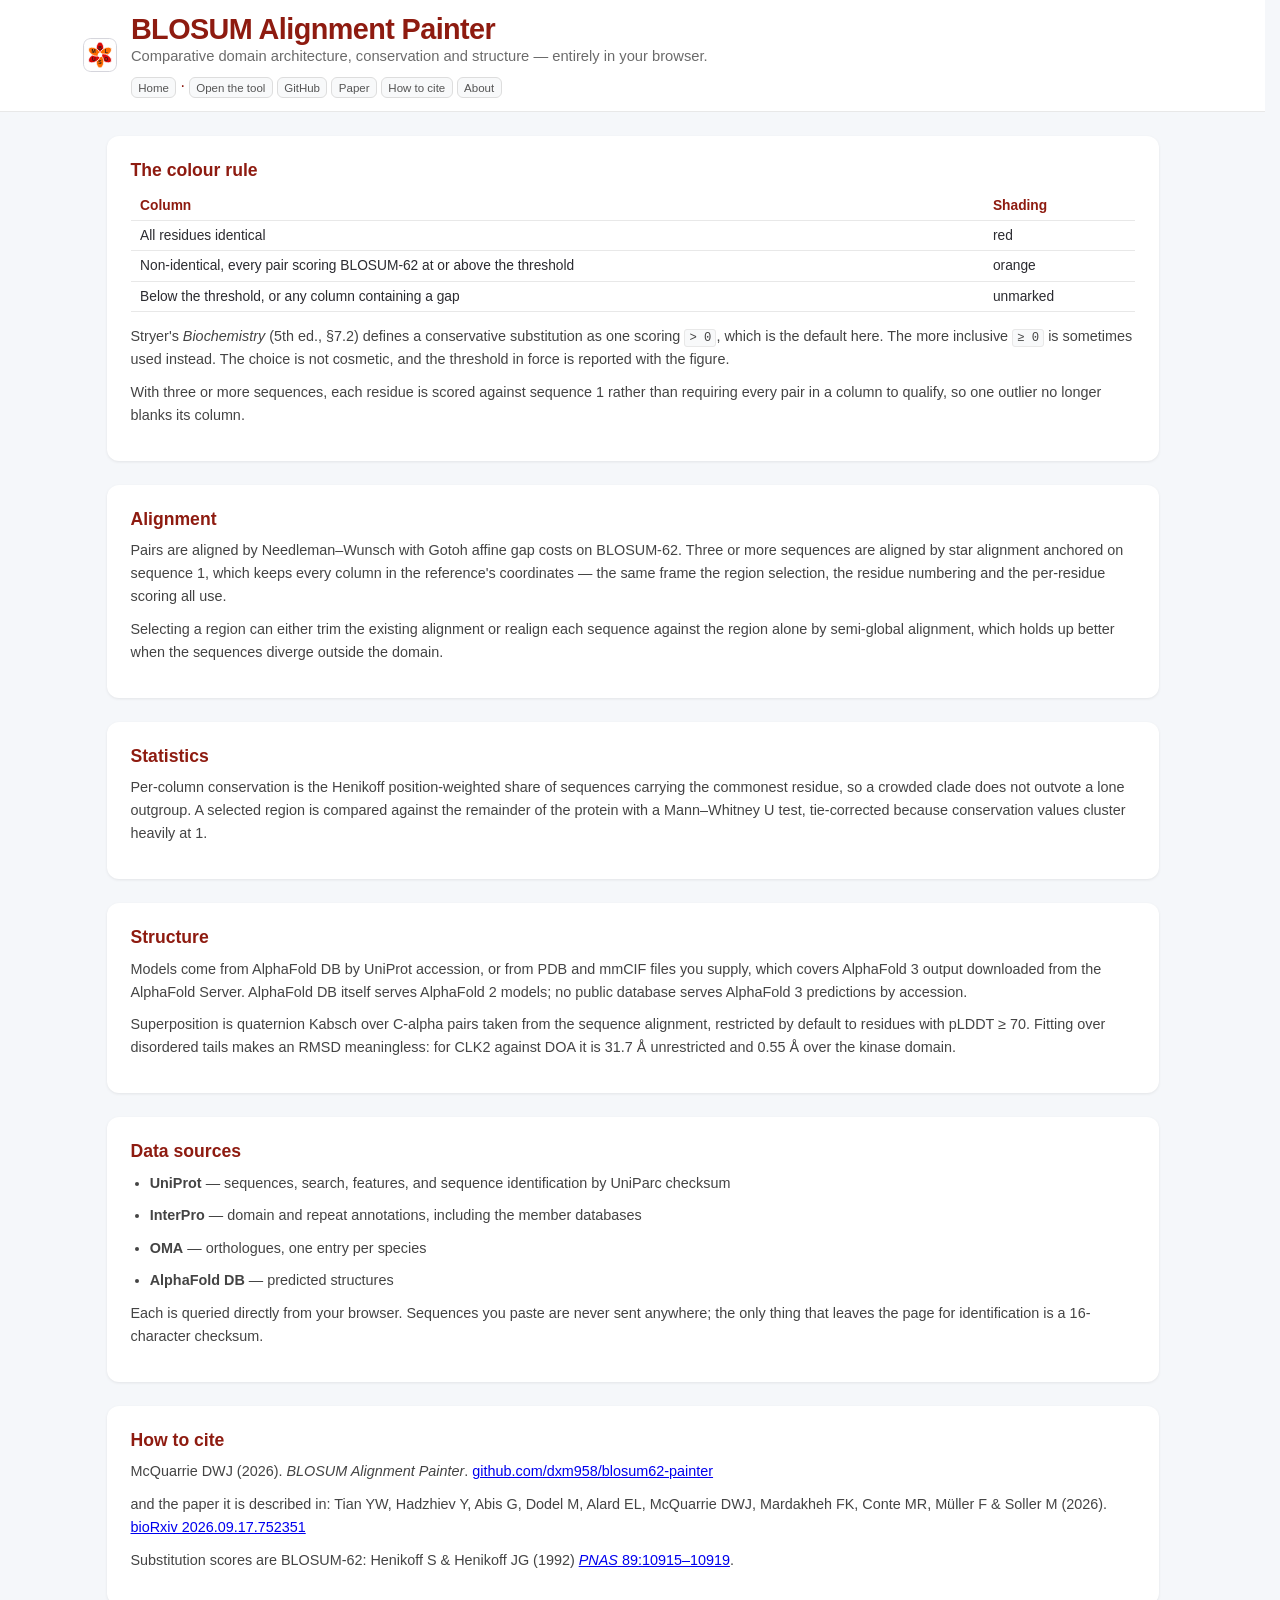
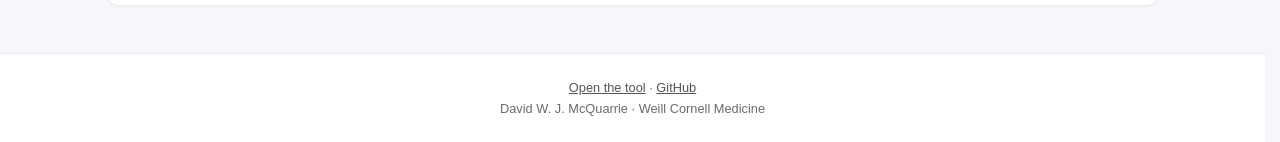
==== about.html @ 33035240 "Restore the two-column tool; landing page keeps one button The numbered step-card layout replaced a " ====
<!DOCTYPE html>
<html lang="en">
<head>
<meta charset="utf-8">
<meta name="viewport" content="width=device-width, initial-scale=1">
<meta name="description" content="How BLOSUM Alignment Painter works: the substitution rule, the alignment algorithms, the data sources and the statistics.">
<meta name="theme-color" content="#DC0806">
<title>About &middot; BLOSUM Alignment Painter</title>
<link rel="stylesheet" href="css/painter.css">
<link rel="icon" href="icons/icon.svg" type="image/svg+xml">
<style>
  html{scrollbar-gutter:stable}
  *{margin:0;padding:0;box-sizing:border-box}
  body{
    font-family:-apple-system,BlinkMacSystemFont,'Segoe UI',Roboto,sans-serif;
    background:var(--pa-bg);color:var(--pa-ink);min-height:100vh;
    display:flex;flex-direction:column;
  }
  .pa-container{flex:1}
  .mark{width:34px;height:34px;border-radius:7px;flex:none}
  .pa-headrow{display:flex;align-items:center;gap:.9rem}
</style>
<style>
  .pa-card h2{font-size:1.1rem;color:var(--pa-head);margin-bottom:.6rem}
  .pa-card p, .pa-card li{font-size:.9rem;line-height:1.6;color:#444;margin-bottom:.6rem}
  .pa-card ul{padding-left:1.2rem}
  table.pa-t{border-collapse:collapse;width:100%;font-size:.86rem;margin:.4rem 0 .8rem}
  table.pa-t th,table.pa-t td{border-bottom:1px solid var(--pa-line);padding:.45rem .6rem;text-align:left}
  table.pa-t th{color:var(--pa-head);font-weight:600}
  code{font-family:ui-monospace,Menlo,monospace;font-size:.85em;background:var(--pa-soft);
       border:1px solid var(--pa-line);border-radius:3px;padding:.05rem .25rem}
</style>
</head>
<body>

<div class="pa-header">
  <div class="pa-container" style="padding:0;max-width:1100px">
    <div class="pa-headrow">
      <svg class="mark" viewBox="0 0 64 64" xmlns="http://www.w3.org/2000/svg" aria-hidden="true">
        <rect x="1" y="1" width="62" height="62" rx="13" fill="#FFFFFF" stroke="#C9C9D2" stroke-width="1.5"/>
        <ellipse cx="32" cy="19.5" rx="7.0" ry="11.8" fill="#DC0806" stroke="#FFFFFF" stroke-width="1.3" transform="rotate(0 32 32)"/>
        <ellipse cx="32" cy="19.5" rx="7.0" ry="11.8" fill="#FE6B00" stroke="#FFFFFF" stroke-width="1.3" transform="rotate(60 32 32)"/>
        <ellipse cx="32" cy="19.5" rx="7.0" ry="11.8" fill="#DC0806" stroke="#FFFFFF" stroke-width="1.3" transform="rotate(120 32 32)"/>
        <ellipse cx="32" cy="19.5" rx="7.0" ry="11.8" fill="#FE6B00" stroke="#FFFFFF" stroke-width="1.3" transform="rotate(180 32 32)"/>
        <ellipse cx="32" cy="19.5" rx="7.0" ry="11.8" fill="#DC0806" stroke="#FFFFFF" stroke-width="1.3" transform="rotate(240 32 32)"/>
        <ellipse cx="32" cy="19.5" rx="7.0" ry="11.8" fill="#FE6B00" stroke="#FFFFFF" stroke-width="1.3" transform="rotate(300 32 32)"/>
        <circle cx="32" cy="32" r="4.4" fill="#FFFFFF"/>
        <text x="32.00" y="18.40" font-family="Arial,Helvetica,sans-serif" font-size="9.6" font-weight="600" fill="#231F20" text-anchor="middle" dominant-baseline="central">B</text>
        <text x="43.78" y="25.20" font-family="Arial,Helvetica,sans-serif" font-size="9.6" font-weight="600" fill="#231F20" text-anchor="middle" dominant-baseline="central">L</text>
        <text x="43.78" y="38.80" font-family="Arial,Helvetica,sans-serif" font-size="9.6" font-weight="600" fill="#231F20" text-anchor="middle" dominant-baseline="central">O</text>
        <text x="32.00" y="45.60" font-family="Arial,Helvetica,sans-serif" font-size="9.6" font-weight="600" fill="#231F20" text-anchor="middle" dominant-baseline="central">S</text>
        <text x="20.22" y="38.80" font-family="Arial,Helvetica,sans-serif" font-size="9.6" font-weight="600" fill="#231F20" text-anchor="middle" dominant-baseline="central">U</text>
        <text x="20.22" y="25.20" font-family="Arial,Helvetica,sans-serif" font-size="9.6" font-weight="600" fill="#231F20" text-anchor="middle" dominant-baseline="central">M</text>
      </svg>
      <div>
        <h1>BLOSUM Alignment Painter</h1>
        <p class="subtitle">Comparative domain architecture, conservation and structure &mdash; entirely in your browser.</p>
        <div class="pa-links">
          <a href="index.html">Home</a> &middot; <a href="app.html">Open the tool</a>
          <a href="https://github.com/dxm958/blosum62-painter">GitHub</a>
          <a href="https://doi.org/10.64898/2026.09.17.752351">Paper</a>
          <a href="https://github.com/dxm958/blosum62-painter#how-to-cite">How to cite</a>
          <a href="about.html">About</a>
        </div>
      </div>
    </div>
  </div>
</div>

<div class="pa-container">

  <div class="pa-card">
    <h2>The colour rule</h2>
    <table class="pa-t">
      <tr><th>Column</th><th>Shading</th></tr>
      <tr><td>All residues identical</td><td>red</td></tr>
      <tr><td>Non-identical, every pair scoring BLOSUM-62 at or above the threshold</td><td>orange</td></tr>
      <tr><td>Below the threshold, or any column containing a gap</td><td>unmarked</td></tr>
    </table>
    <p>Stryer's <em>Biochemistry</em> (5th ed., &sect;7.2) defines a conservative substitution as one
       scoring <code>&gt; 0</code>, which is the default here. The more inclusive <code>&ge; 0</code>
       is sometimes used instead. The choice is not cosmetic, and the threshold in force is reported
       with the figure.</p>
    <p>With three or more sequences, each residue is scored against sequence&nbsp;1 rather than
       requiring every pair in a column to qualify, so one outlier no longer blanks its column.</p>
  </div>

  <div class="pa-card">
    <h2>Alignment</h2>
    <p>Pairs are aligned by Needleman&ndash;Wunsch with Gotoh affine gap costs on BLOSUM-62. Three
       or more sequences are aligned by star alignment anchored on sequence&nbsp;1, which keeps every
       column in the reference's coordinates &mdash; the same frame the region selection, the residue
       numbering and the per-residue scoring all use.</p>
    <p>Selecting a region can either trim the existing alignment or realign each sequence against the
       region alone by semi-global alignment, which holds up better when the sequences diverge outside
       the domain.</p>
  </div>

  <div class="pa-card">
    <h2>Statistics</h2>
    <p>Per-column conservation is the Henikoff position-weighted share of sequences carrying the
       commonest residue, so a crowded clade does not outvote a lone outgroup. A selected region is
       compared against the remainder of the protein with a Mann&ndash;Whitney U test, tie-corrected
       because conservation values cluster heavily at 1.</p>
  </div>

  <div class="pa-card">
    <h2>Structure</h2>
    <p>Models come from AlphaFold DB by UniProt accession, or from PDB and mmCIF files you supply,
       which covers AlphaFold&nbsp;3 output downloaded from the AlphaFold Server. AlphaFold DB itself
       serves AlphaFold&nbsp;2 models; no public database serves AlphaFold&nbsp;3 predictions by
       accession.</p>
    <p>Superposition is quaternion Kabsch over C-alpha pairs taken from the sequence alignment,
       restricted by default to residues with pLDDT &ge; 70. Fitting over disordered tails makes an
       RMSD meaningless: for CLK2 against DOA it is 31.7&nbsp;&#8491; unrestricted and
       0.55&nbsp;&#8491; over the kinase domain.</p>
  </div>

  <div class="pa-card">
    <h2>Data sources</h2>
    <ul>
      <li><strong>UniProt</strong> &mdash; sequences, search, features, and sequence identification by UniParc checksum</li>
      <li><strong>InterPro</strong> &mdash; domain and repeat annotations, including the member databases</li>
      <li><strong>OMA</strong> &mdash; orthologues, one entry per species</li>
      <li><strong>AlphaFold DB</strong> &mdash; predicted structures</li>
    </ul>
    <p>Each is queried directly from your browser. Sequences you paste are never sent anywhere; the
       only thing that leaves the page for identification is a 16-character checksum.</p>
  </div>

  <div class="pa-card">
    <h2>How to cite</h2>
    <p>McQuarrie DWJ (2026). <em>BLOSUM Alignment Painter</em>.
       <a href="https://github.com/dxm958/blosum62-painter">github.com/dxm958/blosum62-painter</a></p>
    <p>and the paper it is described in: Tian YW, Hadzhiev Y, Abis G, Dodel M, Alard EL,
       McQuarrie DWJ, Mardakheh FK, Conte MR, M&uuml;ller F &amp; Soller M (2026).
       <a href="https://doi.org/10.64898/2026.09.17.752351">bioRxiv 2026.09.17.752351</a></p>
    <p>Substitution scores are BLOSUM-62: Henikoff S &amp; Henikoff JG (1992)
       <a href="https://doi.org/10.1073/pnas.89.22.10915"><em>PNAS</em> 89:10915&ndash;10919</a>.</p>
  </div>

</div>

<div class="pa-footer">
  <a href="index.html">Open the tool</a> &middot;
  <a href="https://github.com/dxm958/blosum62-painter">GitHub</a>
  <br>
  David W. J. McQuarrie &middot; Weill Cornell Medicine
</div>

</body>
</html>
---- css/painter.css ----
/* Shared chrome for the landing page and the tool, in the idiom of LIVIA's
   css/livia.css: a white header, a centred container, and white cards with a
   numbered step header. Colours follow the figures this tool produces. */

:root{
  --pa-bg:#f5f7fa;
  --pa-card:#ffffff;
  --pa-ink:#2b2b30;
  --pa-head:#8E1B10;
  --pa-accent:#DC0806;
  --pa-accent-2:#FE6B00;
  --pa-line:#e8e8e8;
  --pa-muted:#6B6B6B;
  --pa-soft:#f8f9fa;
}

.pa-header{background:#fff;color:var(--pa-head);padding:.8rem 2rem;border-bottom:1px solid var(--pa-line)}
.pa-header h1{font-size:1.8rem;font-weight:700;margin-bottom:.15rem;letter-spacing:-.02em;color:var(--pa-head)}
.pa-header .subtitle{font-size:.92rem;color:var(--pa-muted);margin-bottom:.8rem;font-weight:400}
.pa-links{display:flex;gap:.5rem .25rem;flex-wrap:wrap}
.pa-links a{
  color:#555;text-decoration:none;font-size:.72rem;padding:.22rem .4rem;
  border:1px solid #ddd;border-radius:6px;background:var(--pa-soft);transition:all .2s;
}
.pa-links a:hover{background:var(--pa-accent);color:#fff;border-color:var(--pa-accent)}

.pa-container{max-width:1100px;margin:0 auto;padding:1.5rem}

.pa-card{
  background:var(--pa-card);border-radius:12px;padding:1.5rem;
  box-shadow:0 1px 3px rgba(0,0,0,.08);margin-bottom:1.5rem;
}
.pa-step-num{
  display:inline-flex;align-items:center;justify-content:center;width:28px;height:28px;
  border-radius:50%;background:var(--pa-accent);color:#fff;font-weight:700;font-size:.85rem;
  margin-right:.5rem;flex-shrink:0;
}
.pa-step-header{display:flex;align-items:center;margin-bottom:.8rem;font-weight:600;font-size:1rem}
.pa-step-desc{font-size:.88rem;color:#666;margin-bottom:.8rem;padding-left:2.3rem}

.pa-banner{
  display:flex;align-items:center;gap:.7rem;background:#fdeceb;border:1px solid #f6cdca;
  border-radius:10px;padding:.7rem 1.1rem;margin-bottom:1rem;text-decoration:none;
  color:var(--pa-head);transition:all .2s;
}
.pa-banner:hover{background:#f9d9d6;border-color:var(--pa-accent)}
.pa-banner .pa-label{
  font-size:.78rem;font-weight:700;text-transform:uppercase;letter-spacing:.04em;
  color:var(--pa-accent);flex:none;
}
.pa-banner .pa-cite{font-size:.88rem;flex:1}
.pa-banner .pa-cite em{color:#555}

.pa-hero{
  display:flex;align-items:center;gap:1rem;background:#fff;border:1px solid var(--pa-line);
  border-radius:12px;padding:1.2rem 1.4rem;margin-bottom:1rem;text-decoration:none;
  color:var(--pa-ink);box-shadow:0 1px 3px rgba(0,0,0,.08);transition:all .2s;
}
.pa-hero:hover{border-color:var(--pa-accent);box-shadow:0 2px 10px rgba(220,8,6,.12)}
.pa-hero h2{font-size:1.1rem;color:var(--pa-head);margin-bottom:.2rem}
.pa-hero p{font-size:.86rem;color:#666;line-height:1.5}
.pa-hero .pa-go{margin-left:auto;color:var(--pa-accent);font-size:1.3rem;flex:none}
.pa-hint{font-size:.76rem;color:var(--pa-muted);margin-top:.35rem}

.pa-grid{display:grid;grid-template-columns:repeat(auto-fit,minmax(240px,1fr));gap:1rem}
.pa-small{
  background:#fff;border:1px solid var(--pa-line);border-radius:10px;padding:1rem 1.1rem;
  text-decoration:none;color:var(--pa-ink);transition:all .2s;
}
.pa-small:hover{border-color:var(--pa-accent)}
.pa-small h3{font-size:.95rem;color:var(--pa-head);margin-bottom:.25rem}
.pa-small p{font-size:.8rem;color:#666;line-height:1.45}

.pa-divider{height:1px;background:var(--pa-line);margin:1.6rem 0 1.2rem}

.pa-footer{
  text-align:center;padding:1.4rem;font-size:.8rem;color:var(--pa-muted);
  border-top:1px solid var(--pa-line);background:#fff;line-height:1.7;
}
.pa-footer a{color:#555}
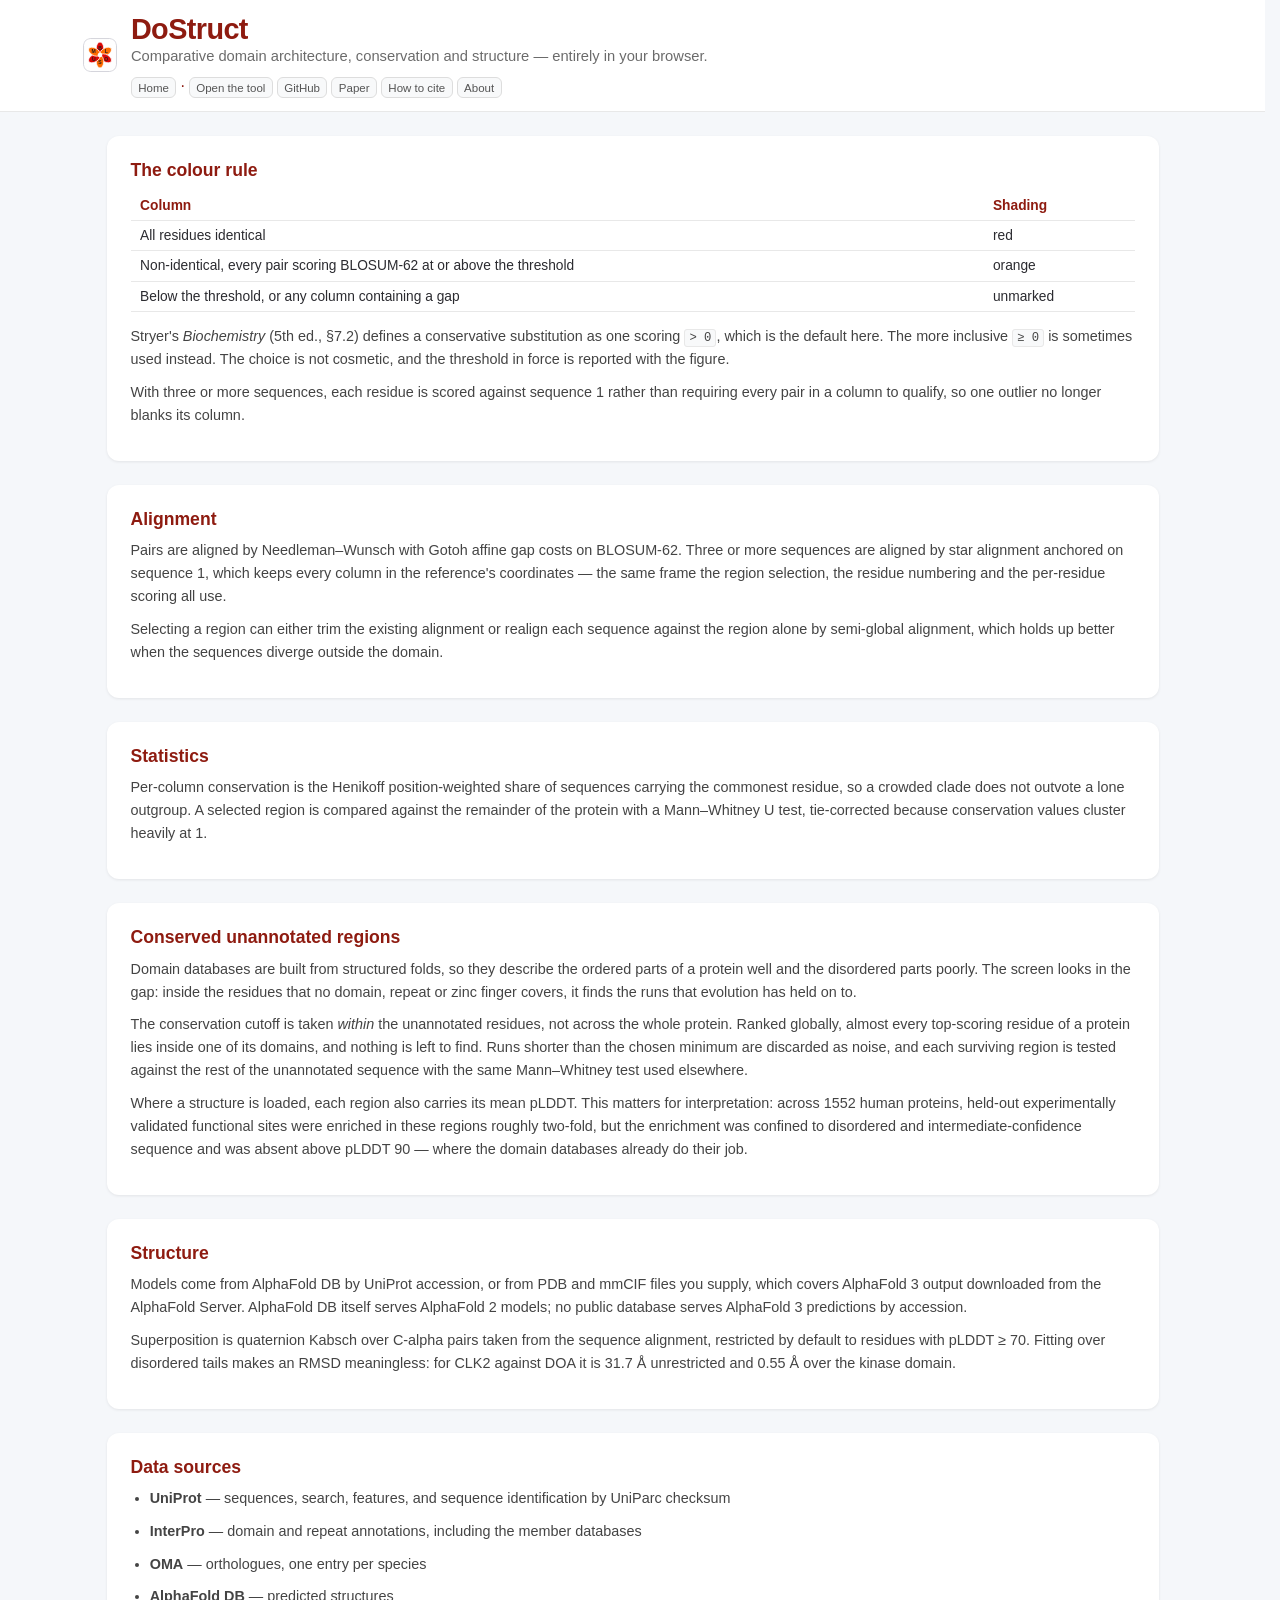
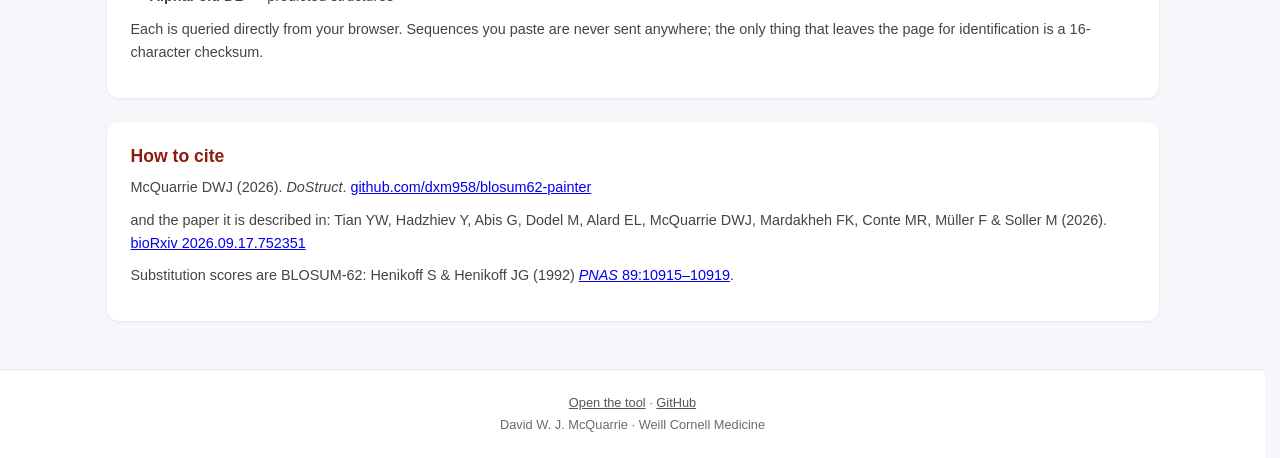
==== commit 71d87077: "Find the conserved regions no domain database describes Adds the screen the method paper is about. I" ====
--- a/about.html
+++ b/about.html
@@ -3,10 +3,10 @@
 <head>
 <meta charset="utf-8">
 <meta name="viewport" content="width=device-width, initial-scale=1">
-<meta name="description" content="How BLOSUM Alignment Painter works: the substitution rule, the alignment algorithms, the data sources and the statistics.">
+<meta name="description" content="How DoStruct works: the substitution rule, the alignment algorithms, the data sources and the statistics.">
 <meta name="theme-color" content="#DC0806">
-<title>About &middot; BLOSUM Alignment Painter</title>
-<link rel="stylesheet" href="css/painter.css">
+<title>About &middot; DoStruct</title>
+<link rel="stylesheet" href="css/painter.css?v=3.7.0">
 <link rel="icon" href="icons/icon.svg" type="image/svg+xml">
 <style>
   html{scrollbar-gutter:stable}
@@ -53,7 +53,7 @@
         <text x="20.22" y="25.20" font-family="Arial,Helvetica,sans-serif" font-size="9.6" font-weight="600" fill="#231F20" text-anchor="middle" dominant-baseline="central">M</text>
       </svg>
       <div>
-        <h1>BLOSUM Alignment Painter</h1>
+        <h1>DoStruct</h1>
         <p class="subtitle">Comparative domain architecture, conservation and structure &mdash; entirely in your browser.</p>
         <div class="pa-links">
           <a href="index.html">Home</a> &middot; <a href="app.html">Open the tool</a>
@@ -105,6 +105,24 @@
   </div>
 
   <div class="pa-card">
+    <h2>Conserved unannotated regions</h2>
+    <p>Domain databases are built from structured folds, so they describe the ordered parts of a
+       protein well and the disordered parts poorly. The screen looks in the gap: inside the
+       residues that no domain, repeat or zinc finger covers, it finds the runs that evolution has
+       held on to.</p>
+    <p>The conservation cutoff is taken <em>within</em> the unannotated residues, not across the
+       whole protein. Ranked globally, almost every top-scoring residue of a protein lies inside one
+       of its domains, and nothing is left to find. Runs shorter than the chosen minimum are
+       discarded as noise, and each surviving region is tested against the rest of the unannotated
+       sequence with the same Mann&ndash;Whitney test used elsewhere.</p>
+    <p>Where a structure is loaded, each region also carries its mean pLDDT. This matters for
+       interpretation: across 1552 human proteins, held-out experimentally validated functional
+       sites were enriched in these regions roughly two-fold, but the enrichment was confined to
+       disordered and intermediate-confidence sequence and was absent above pLDDT&nbsp;90 &mdash;
+       where the domain databases already do their job.</p>
+  </div>
+
+  <div class="pa-card">
     <h2>Structure</h2>
     <p>Models come from AlphaFold DB by UniProt accession, or from PDB and mmCIF files you supply,
        which covers AlphaFold&nbsp;3 output downloaded from the AlphaFold Server. AlphaFold DB itself
@@ -130,7 +148,7 @@
 
   <div class="pa-card">
     <h2>How to cite</h2>
-    <p>McQuarrie DWJ (2026). <em>BLOSUM Alignment Painter</em>.
+    <p>McQuarrie DWJ (2026). <em>DoStruct</em>.
        <a href="https://github.com/dxm958/blosum62-painter">github.com/dxm958/blosum62-painter</a></p>
     <p>and the paper it is described in: Tian YW, Hadzhiev Y, Abis G, Dodel M, Alard EL,
        McQuarrie DWJ, Mardakheh FK, Conte MR, M&uuml;ller F &amp; Soller M (2026).
--- a/css/painter.css
+++ b/css/painter.css
@@ -78,3 +78,15 @@
   border-top:1px solid var(--pa-line);background:#fff;line-height:1.7;
 }
 .pa-footer a{color:#555}
+
+/* A card that describes rather than navigates: the button is the only target. */
+.pa-static{cursor:default}
+.pa-static:hover{border-color:var(--pa-line);box-shadow:0 1px 3px rgba(0,0,0,.08)}
+.pa-btn{
+  display:inline-block;margin-top:.9rem;padding:.55rem 1.1rem;border-radius:8px;
+  background:var(--pa-accent);color:#fff;text-decoration:none;
+  font-size:.9rem;font-weight:600;transition:background .2s;
+}
+.pa-btn:hover{background:#b00604}
+.pa-btn.secondary{background:var(--pa-soft);color:var(--pa-head);border:1px solid #ddd}
+.pa-btn.secondary:hover{background:#eee}
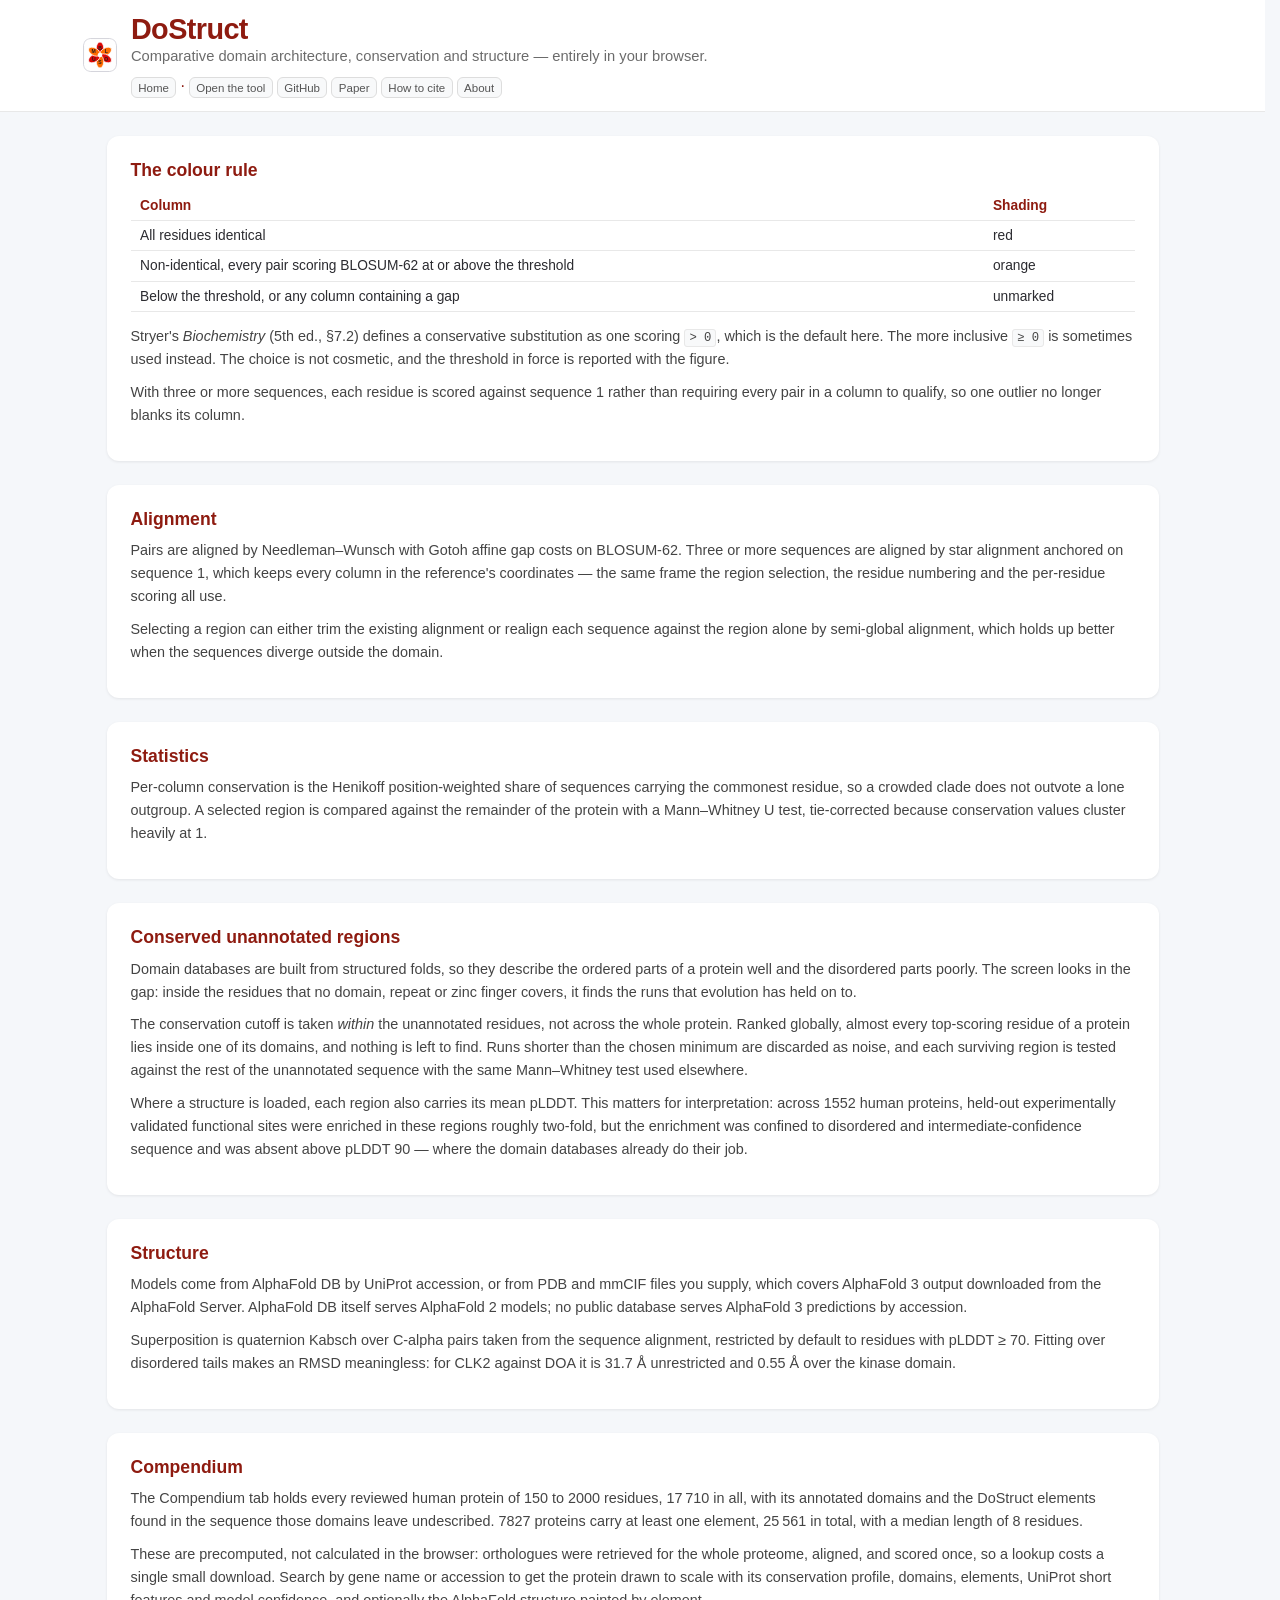
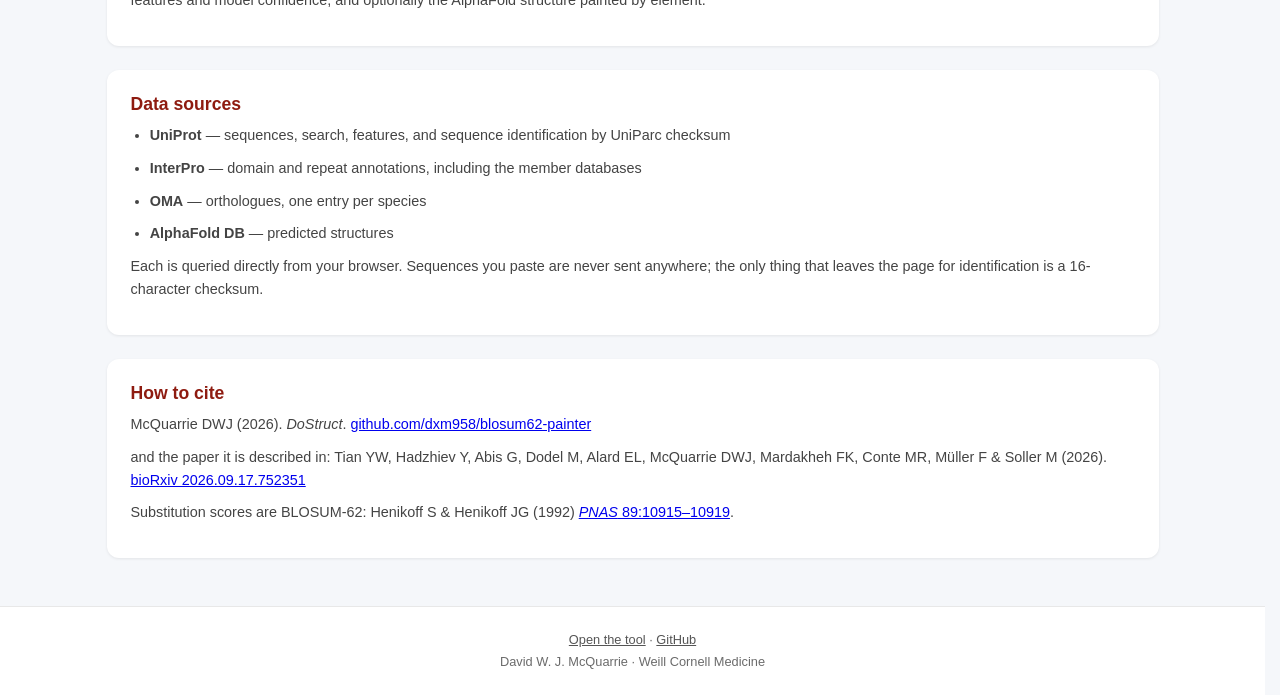
==== commit caa4ba6c: "Add the compendium: every human protein and its DoStruct elements The screen now has somewhere to li" ====
--- a/about.html
+++ b/about.html
@@ -6,7 +6,7 @@
 <meta name="description" content="How DoStruct works: the substitution rule, the alignment algorithms, the data sources and the statistics.">
 <meta name="theme-color" content="#DC0806">
 <title>About &middot; DoStruct</title>
-<link rel="stylesheet" href="css/painter.css?v=3.7.0">
+<link rel="stylesheet" href="css/painter.css?v=3.8.0">
 <link rel="icon" href="icons/icon.svg" type="image/svg+xml">
 <style>
   html{scrollbar-gutter:stable}
@@ -135,6 +135,19 @@
   </div>
 
   <div class="pa-card">
+    <h2>Compendium</h2>
+    <p>The Compendium tab holds every reviewed human protein of 150 to 2000 residues, 17&thinsp;710
+       in all, with its annotated domains and the DoStruct elements found in the sequence those
+       domains leave undescribed. 7827 proteins carry at least one element, 25&thinsp;561 in total,
+       with a median length of 8 residues.</p>
+    <p>These are precomputed, not calculated in the browser: orthologues were retrieved for the
+       whole proteome, aligned, and scored once, so a lookup costs a single small download. Search
+       by gene name or accession to get the protein drawn to scale with its conservation profile,
+       domains, elements, UniProt short features and model confidence, and optionally the AlphaFold
+       structure painted by element.</p>
+  </div>
+
+  <div class="pa-card">
     <h2>Data sources</h2>
     <ul>
       <li><strong>UniProt</strong> &mdash; sequences, search, features, and sequence identification by UniParc checksum</li>
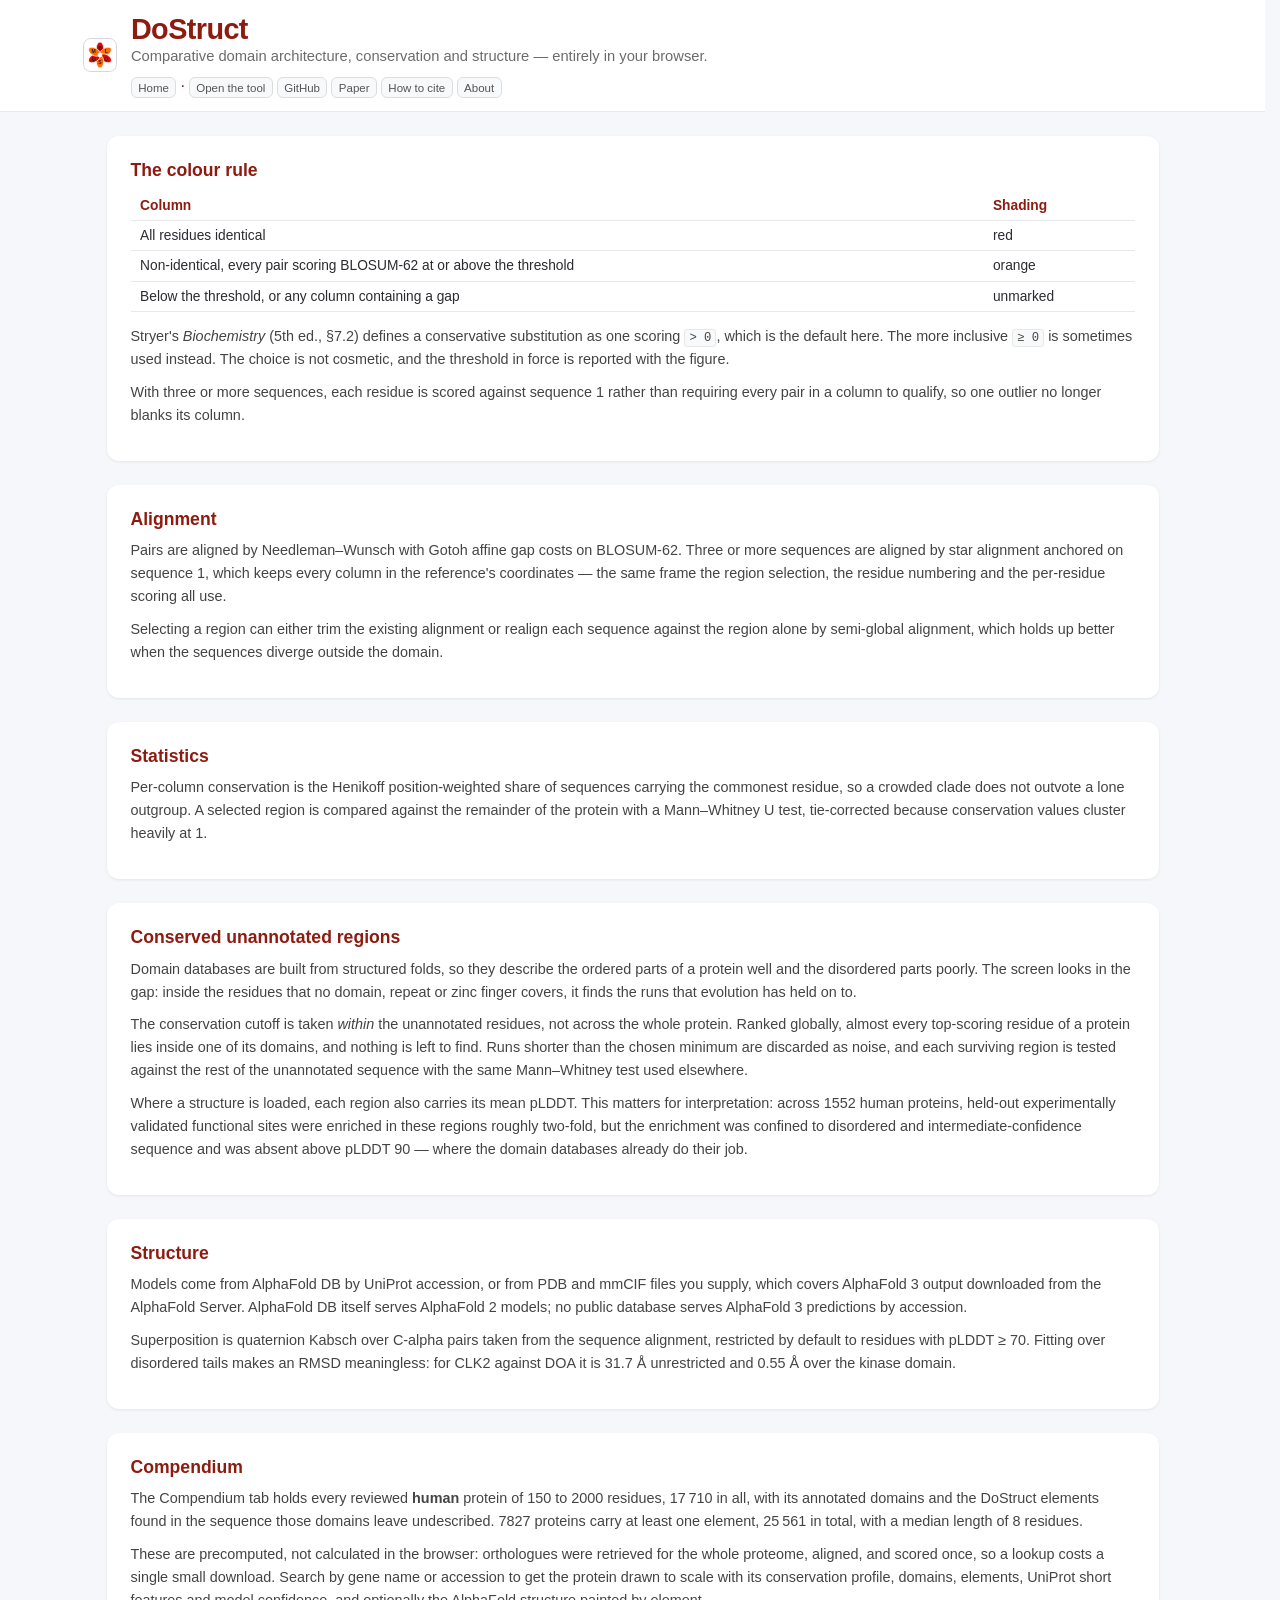
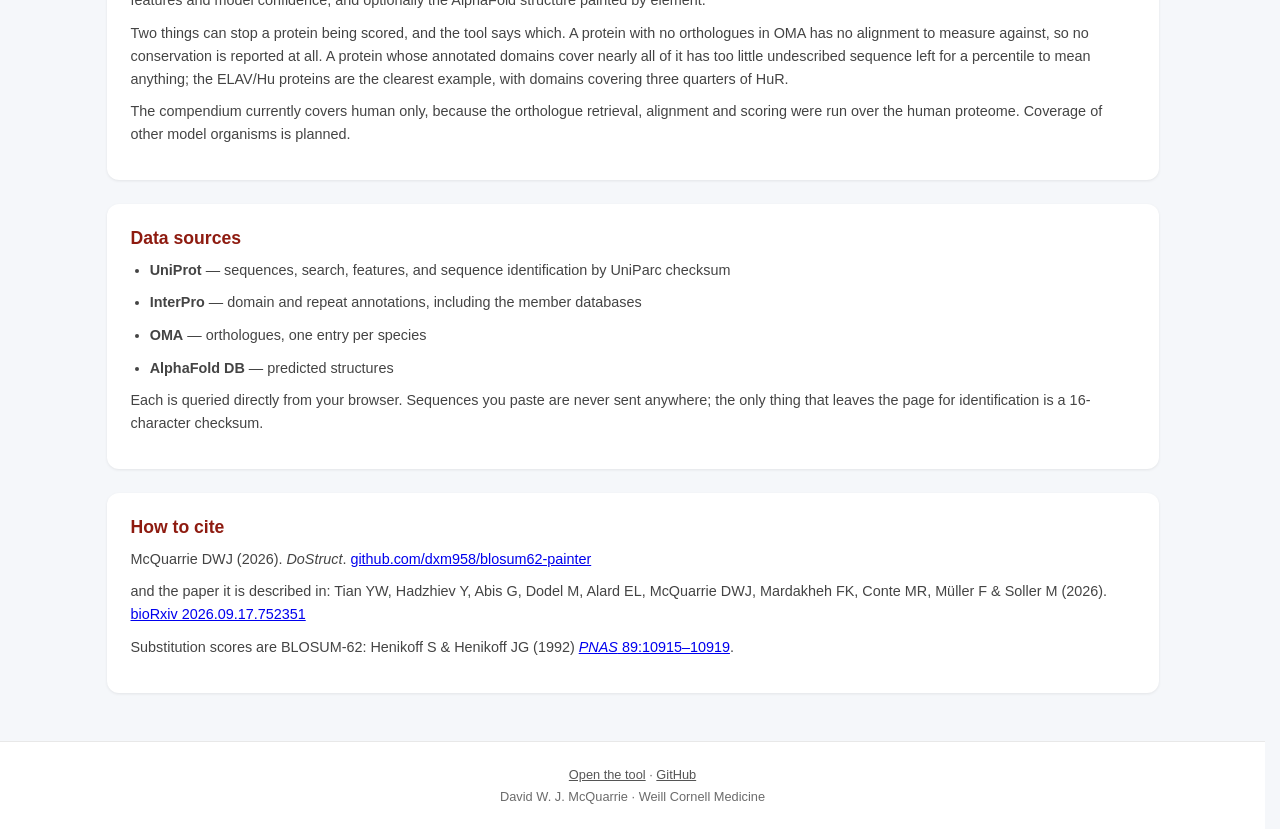
==== commit e7a7fd3a: "Compendium: always show the structure, and say why a protein scored nothing The AlphaFold model now " ====
--- a/about.html
+++ b/about.html
@@ -136,8 +136,8 @@
 
   <div class="pa-card">
     <h2>Compendium</h2>
-    <p>The Compendium tab holds every reviewed human protein of 150 to 2000 residues, 17&thinsp;710
-       in all, with its annotated domains and the DoStruct elements found in the sequence those
+    <p>The Compendium tab holds every reviewed <strong>human</strong> protein of 150 to 2000
+       residues, 17&thinsp;710 in all, with its annotated domains and the DoStruct elements found in the sequence those
        domains leave undescribed. 7827 proteins carry at least one element, 25&thinsp;561 in total,
        with a median length of 8 residues.</p>
     <p>These are precomputed, not calculated in the browser: orthologues were retrieved for the
@@ -145,6 +145,13 @@
        by gene name or accession to get the protein drawn to scale with its conservation profile,
        domains, elements, UniProt short features and model confidence, and optionally the AlphaFold
        structure painted by element.</p>
+    <p>Two things can stop a protein being scored, and the tool says which. A protein with no
+       orthologues in OMA has no alignment to measure against, so no conservation is reported at
+       all. A protein whose annotated domains cover nearly all of it has too little undescribed
+       sequence left for a percentile to mean anything; the ELAV/Hu proteins are the clearest
+       example, with domains covering three quarters of HuR.</p>
+    <p>The compendium currently covers human only, because the orthologue retrieval, alignment and
+       scoring were run over the human proteome. Coverage of other model organisms is planned.</p>
   </div>
 
   <div class="pa-card">
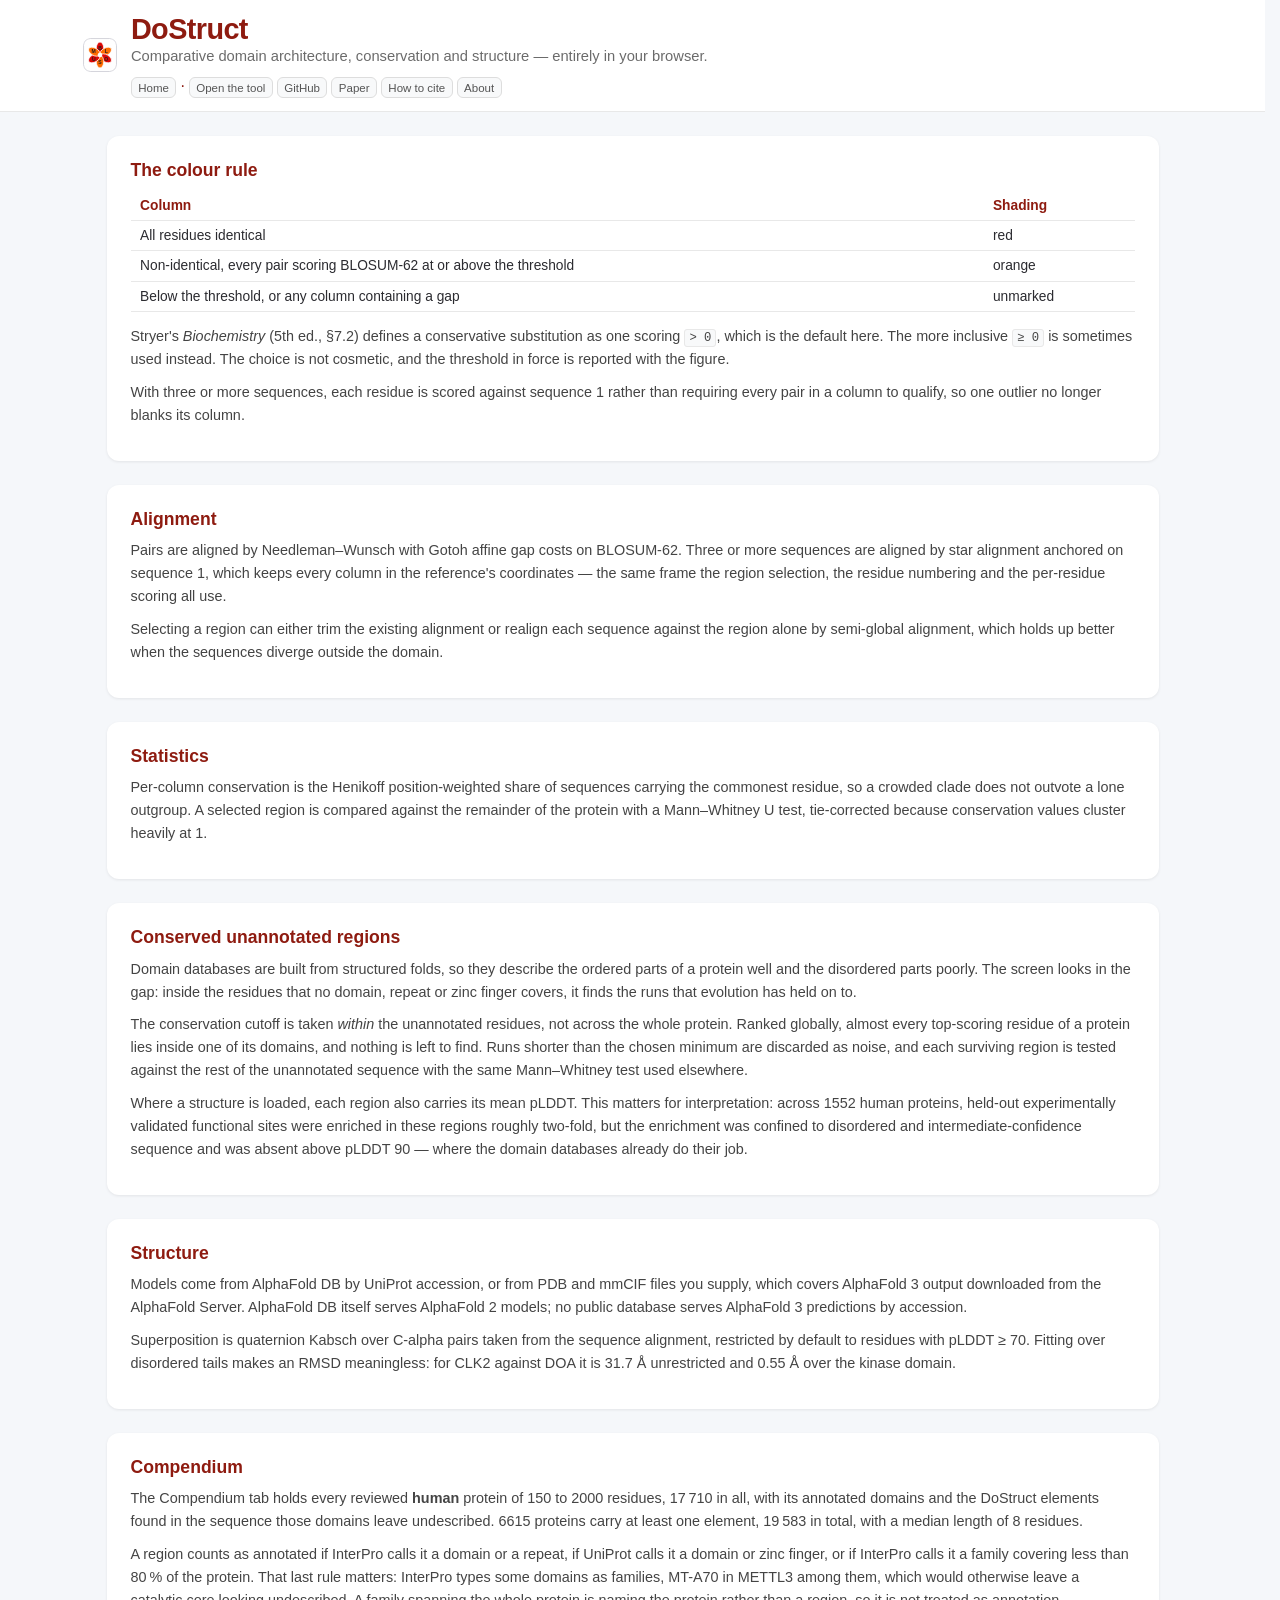
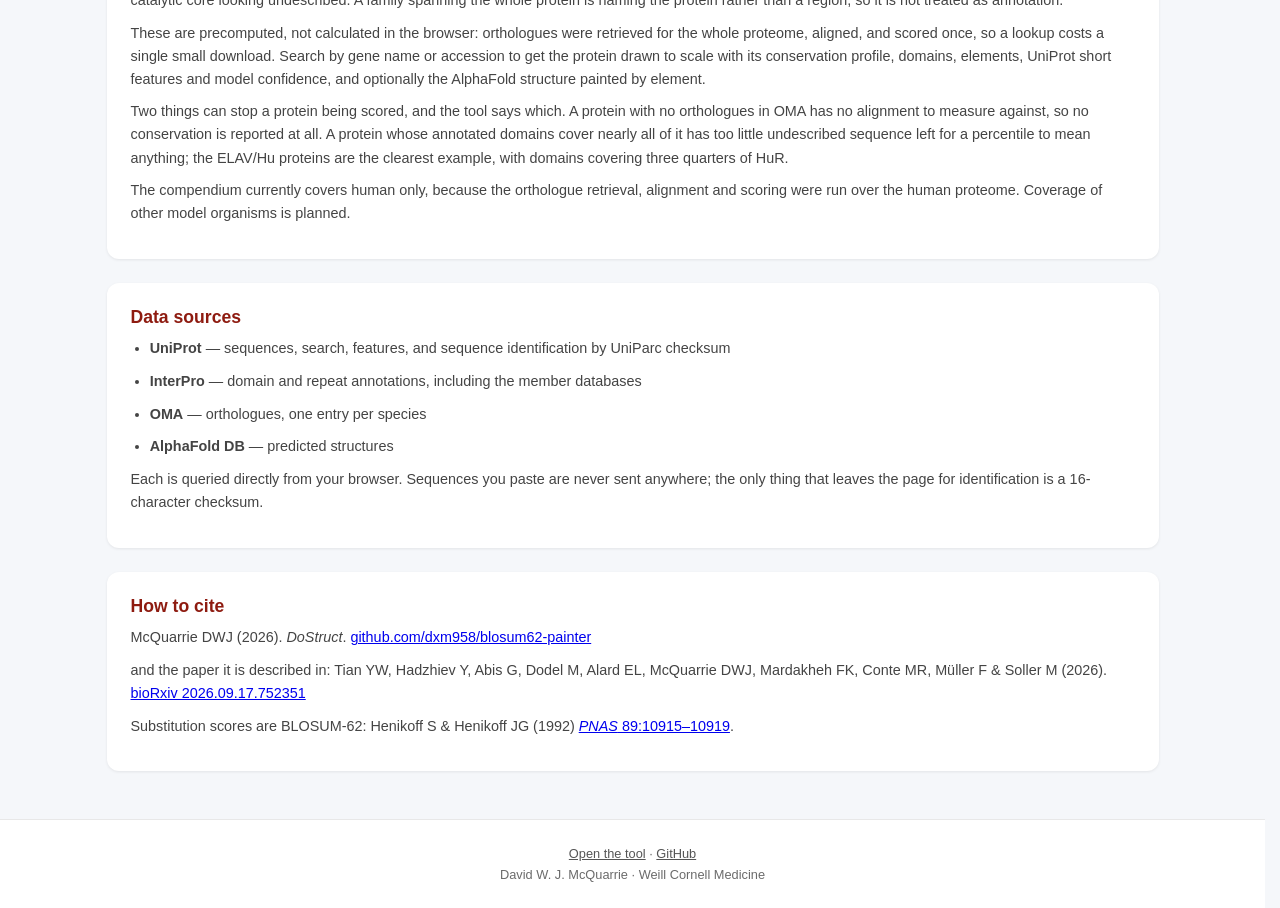
==== commit da8e5f18: "Count a sub-protein InterPro family as annotation InterPro types some domains as families. MT-A70 is" ====
--- a/about.html
+++ b/about.html
@@ -6,7 +6,7 @@
 <meta name="description" content="How DoStruct works: the substitution rule, the alignment algorithms, the data sources and the statistics.">
 <meta name="theme-color" content="#DC0806">
 <title>About &middot; DoStruct</title>
-<link rel="stylesheet" href="css/painter.css?v=3.8.0">
+<link rel="stylesheet" href="css/painter.css?v=3.8.1">
 <link rel="icon" href="icons/icon.svg" type="image/svg+xml">
 <style>
   html{scrollbar-gutter:stable}
@@ -138,8 +138,14 @@
     <h2>Compendium</h2>
     <p>The Compendium tab holds every reviewed <strong>human</strong> protein of 150 to 2000
        residues, 17&thinsp;710 in all, with its annotated domains and the DoStruct elements found in the sequence those
-       domains leave undescribed. 7827 proteins carry at least one element, 25&thinsp;561 in total,
+       domains leave undescribed. 6615 proteins carry at least one element, 19&thinsp;583 in total,
        with a median length of 8 residues.</p>
+    <p>A region counts as annotated if InterPro calls it a domain or a repeat, if UniProt calls it
+       a domain or zinc finger, or if InterPro calls it a family covering less than 80&thinsp;% of
+       the protein. That last rule matters: InterPro types some domains as families, MT-A70 in
+       METTL3 among them, which would otherwise leave a catalytic core looking undescribed. A
+       family spanning the whole protein is naming the protein rather than a region, so it is not
+       treated as annotation.</p>
     <p>These are precomputed, not calculated in the browser: orthologues were retrieved for the
        whole proteome, aligned, and scored once, so a lookup costs a single small download. Search
        by gene name or accession to get the protein drawn to scale with its conservation profile,
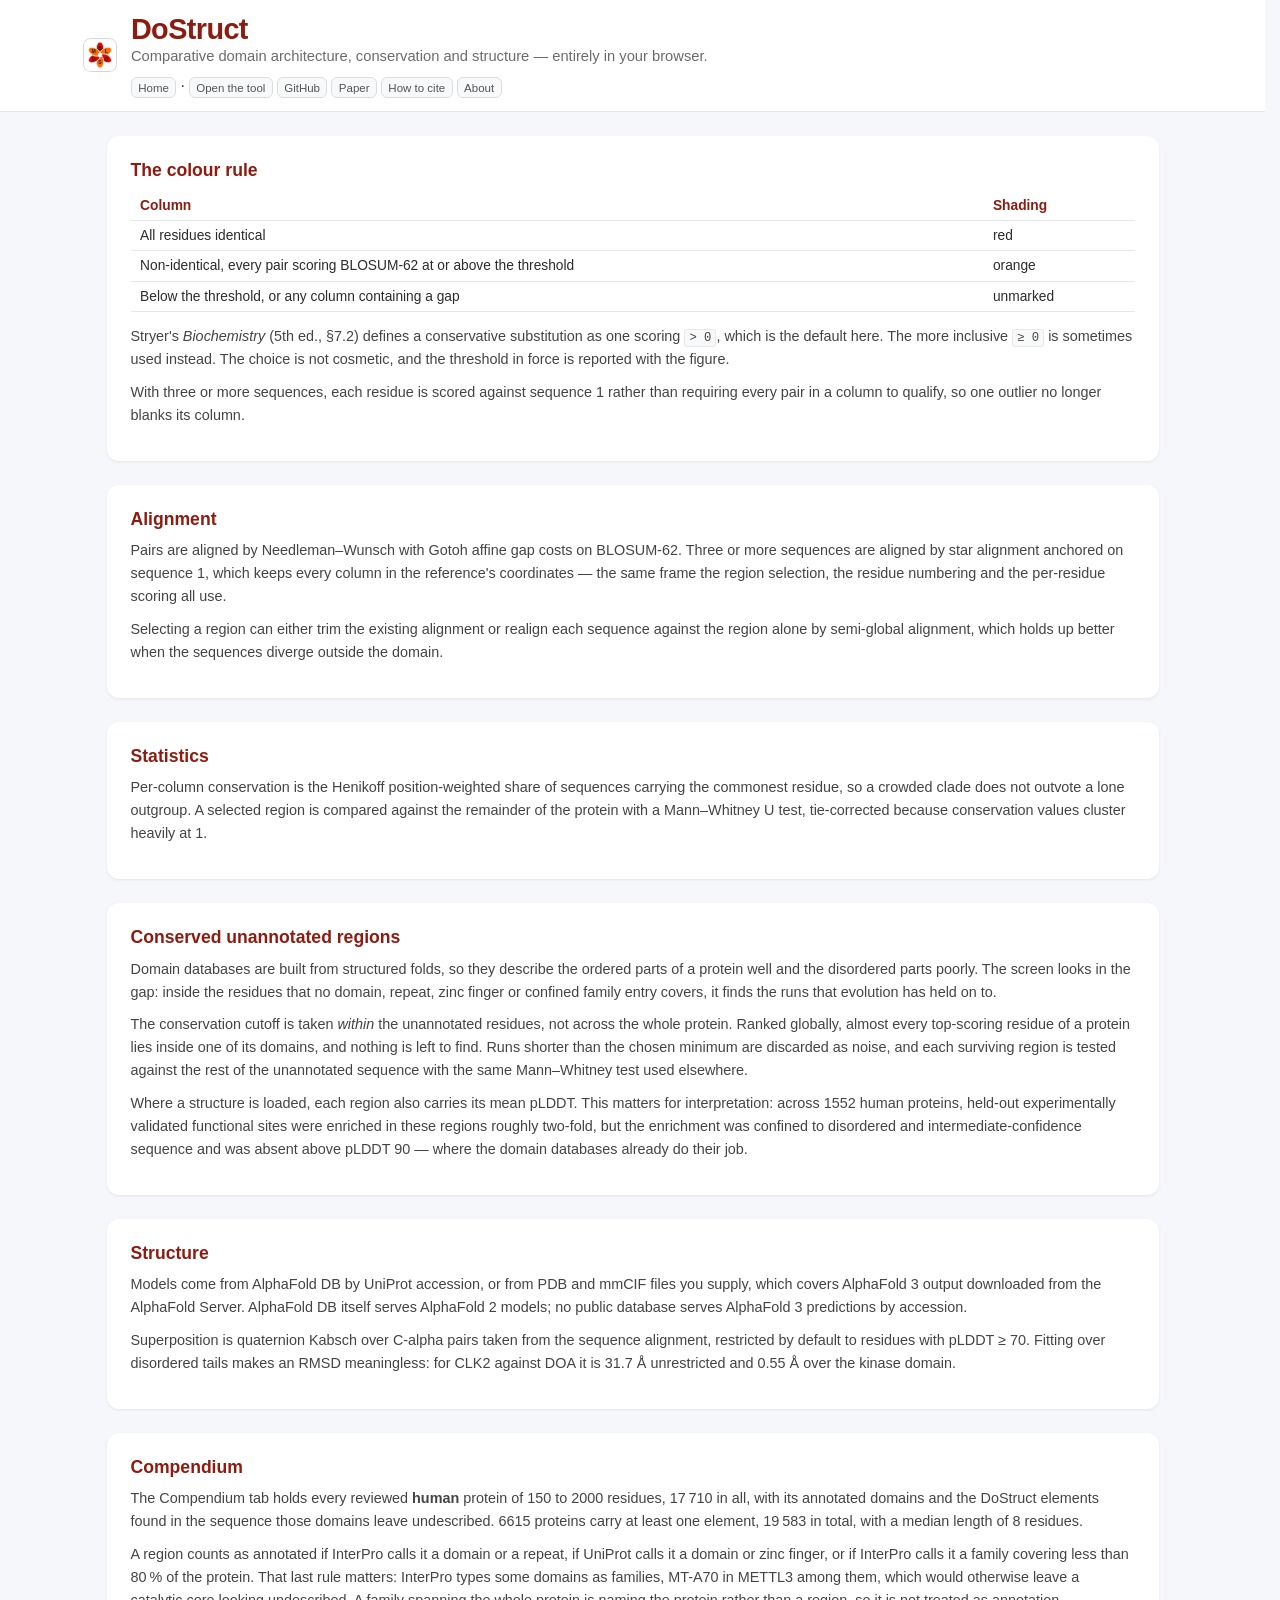
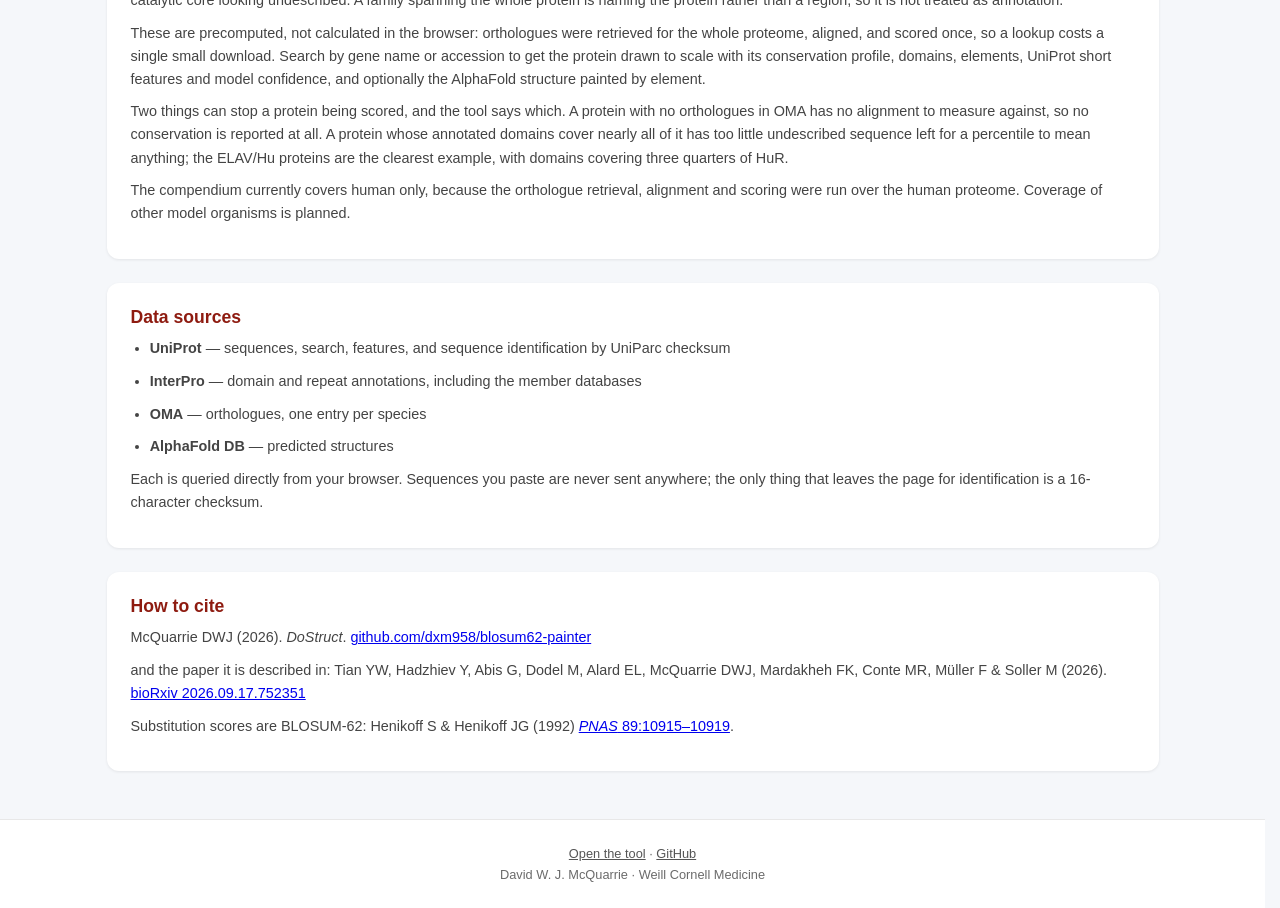
==== commit 56932005: "Match the in-browser screen to the published mask The screen in the Alignment tab still masked Inter" ====
--- a/about.html
+++ b/about.html
@@ -108,7 +108,7 @@
     <h2>Conserved unannotated regions</h2>
     <p>Domain databases are built from structured folds, so they describe the ordered parts of a
        protein well and the disordered parts poorly. The screen looks in the gap: inside the
-       residues that no domain, repeat or zinc finger covers, it finds the runs that evolution has
+       residues that no domain, repeat, zinc finger or confined family entry covers, it finds the runs that evolution has
        held on to.</p>
     <p>The conservation cutoff is taken <em>within</em> the unannotated residues, not across the
        whole protein. Ranked globally, almost every top-scoring residue of a protein lies inside one
